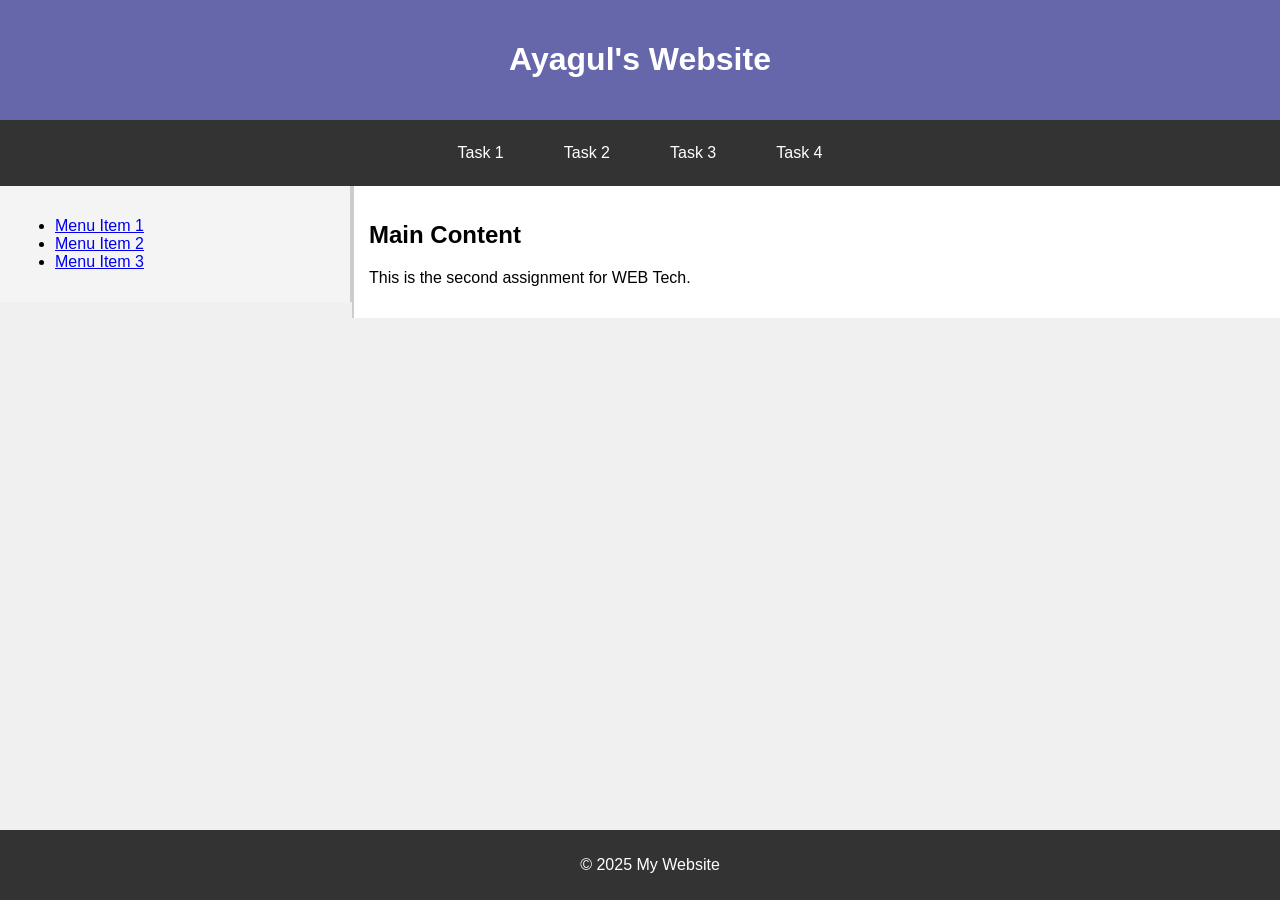
==== index.html @ 4c5d7496 "Add files via upload" ====
<!DOCTYPE html>
<html lang="en">
<head>
    <meta charset="UTF-8">
    <meta name="viewport" content="width=device-width, initial-scale=1.0">
    <title>Assignment 2 - Task 1</title>
    <link rel="stylesheet" href="styles.css">
</head>
<body>
    <!-- Header -->
    <div id="header">
        <h1>Ayagul's Website</h1>
    </div>

    <!-- Navigation bar -->
    <div id="navbar">
        <a href="task1.html">Task 1</a>
        <a href="task2.html">Task 2</a>
        <a href="task3.html">Task 3</a>
        <a href="task4.html">Task 4</a>
    </div>

    <!-- Sidebar -->
    <div id="sidebar">
        <ul>
          <li><a href="#">Menu Item 1</a></li>
          <li><a href="#">Menu Item 2</a></li>
          <li><a href="#">Menu Item 3</a></li>
        </ul>
    </div>

    <!-- Main content -->
    <div id="content">
        <h2>Main Content</h2>
        <p>This is the second assignment for WEB Tech.</p>
    </div>

    <!-- Footer -->
    <div id="footer">
        <p>&copy; 2025 My Website</p>
    </div>

</body>
</html>
---- styles.css ----
/* Общие стили */
body {
    font-family: Arial, sans-serif;
    margin: 0;
    padding: 0;
    background-color: #f0f0f0;
}

/* Header */
#header {
    background-color: #6667AB;
    color: white;
    text-align: center;
    padding: 20px;
    box-shadow: 0 2px 5px rgba(0,0,0,0.3);
}

/* Navbar */
#navbar {
    background-color: #333;
    overflow: hidden;
    text-align: center;
    display:flex;
    padding: 10px 0;
    justify-content: center; /* выравниваем по центру */
    gap: 20px; /* расстояние между ссылками */
}

#navbar a {
    display: block;
    color: white;
    text-align: center;
    padding: 14px 20px;
    text-decoration: none;
    transition: 0.3s;
}

#navbar a:hover {
    background-color: #ddd;
    color: black;
}

/* Sidebar */
#sidebar {
    float: left;
    width: 25%;
    background-color: #f4f4f4;
    padding: 15px;
    border-right: 2px solid #ccc;
}

/* Main content */
#content {
    float: right;
    width: 70%;
    padding: 15px;
    background-color: #fff;
    border-left: 2px solid #ccc;
}

/* Footer */
#footer {
    clear: both;
    background-color: #333;
    color: white;
    text-align: center;
    padding: 10px;
    position: fixed;   /* фиксируем */
    bottom: 0;         /* прижимаем к низу */
    width: 100%;

}
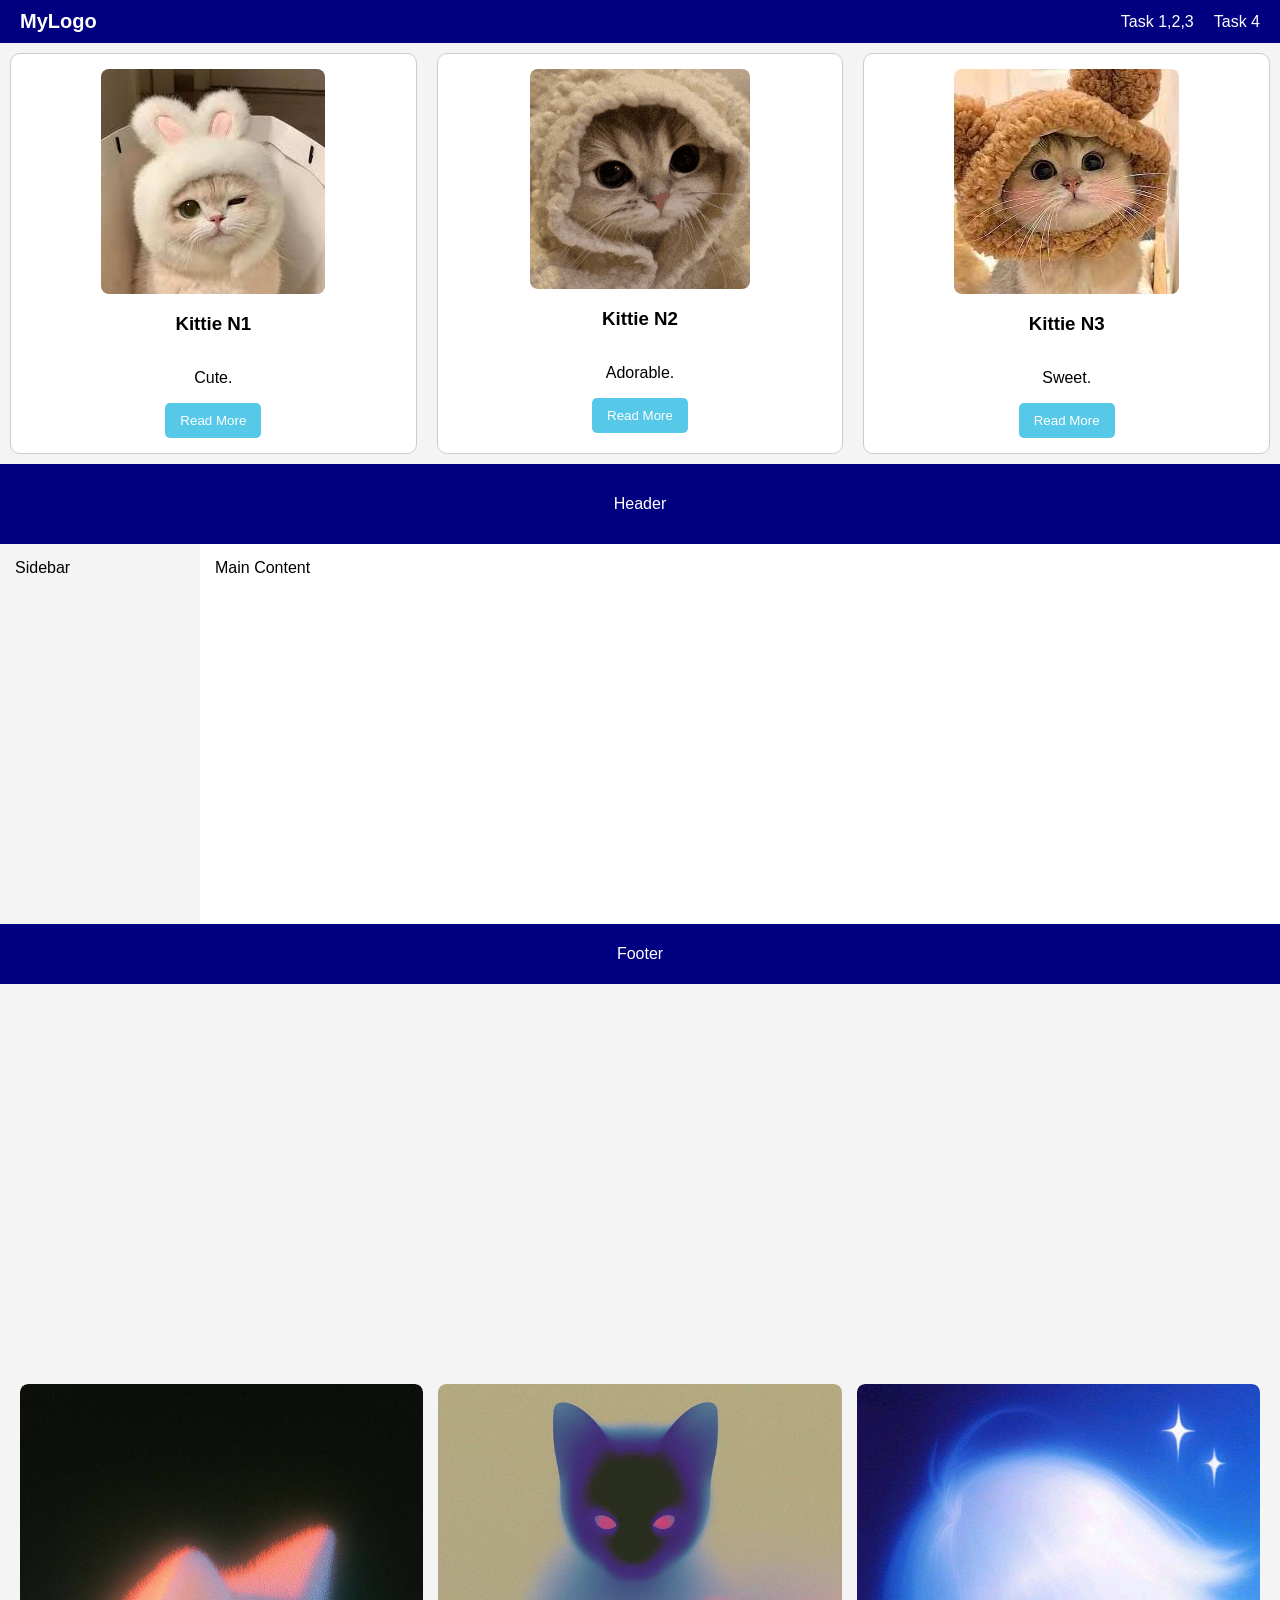
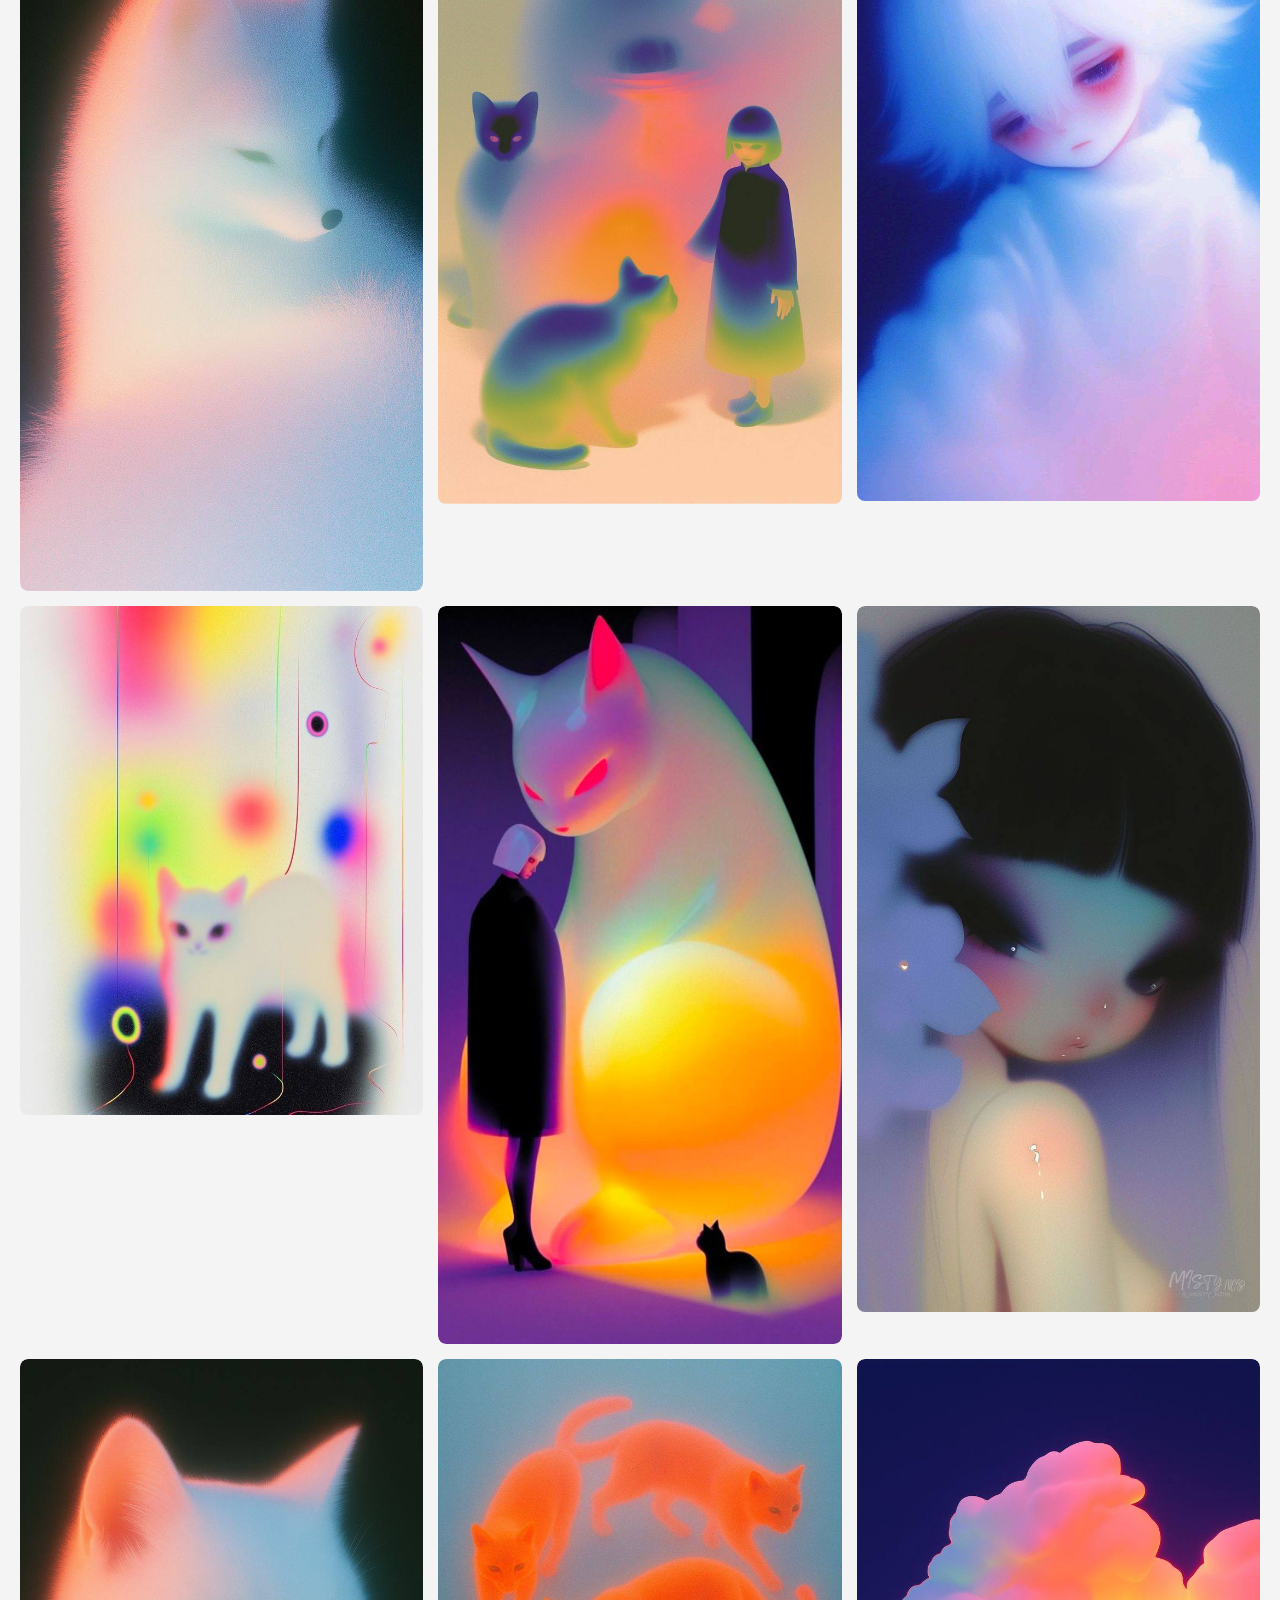
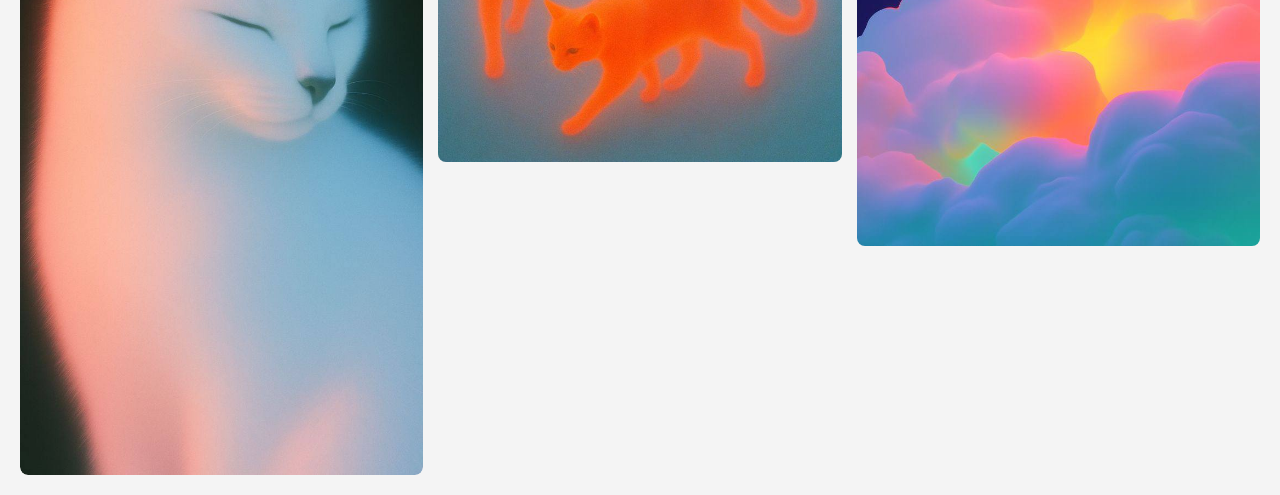
==== commit 41e43841: "Add files via upload" ====
--- a/index.html
+++ b/index.html
@@ -1,44 +1,247 @@
 <!DOCTYPE html>
-<html lang="en">
+<html>
 <head>
-    <meta charset="UTF-8">
-    <meta name="viewport" content="width=device-width, initial-scale=1.0">
-    <title>Assignment 2 - Task 1</title>
-    <link rel="stylesheet" href="styles.css">
+  <meta charset="UTF-8">
+  <title>Flexbox Example</title>
+<style>
+  body {
+      margin: 0;
+      font-family: Arial, sans-serif;
+      background: #f4f4f4;
+    }
+    .logo {
+      font-size: 20px;
+      font-weight: bold;
+    }
+
+    .navbar {
+      display: flex;
+      justify-content: space-between;
+      align-items: center;
+      padding: 10px 20px;
+      background-color: #000080;
+      color: white;
+    }
+
+    .nav-links {
+      display: flex;
+      gap: 20px;
+    }
+
+    .nav-links a {
+      color: white;
+      text-decoration: none;
+    }
+
+    .nav-links a:hover {
+      text-decoration: underline;
+    }
+
+    .card-container {
+      display: flex;
+      gap: 20px;
+      justify-content: center;
+      margin: 10px;
+    }
+
+    .card {
+      background: #fff;
+      border: 1px solid #ccc;
+      border-radius: 10px;
+      flex: 1;
+      display: flex;
+      flex-direction: column;
+      align-items: center;
+      text-align: center;
+      padding: 15px;
+      transition: transform 0.3s, box-shadow 0.3s;
+    }
+
+    .card img {
+      max-width: 100%;
+      border-radius: 8px;
+    }
+
+    .card button {
+      padding: 10px 15px;
+      background: #56C8E8;
+      border: none;
+      color: white;
+      border-radius: 5px;
+      cursor: pointer;
+    }
+    .card button:hover{
+      background-color: #C9F4FF;
+      color: gray;
+    }
+
+    .card:hover {
+      transform: translateY(-5px);
+      box-shadow: 0 4px 15px rgba(0,0,0,0.2);
+    }
+
+
+    .grid-layout {
+      display: grid;
+      grid-template-rows: 80px 0.5fr 60px;
+      grid-template-columns: 200px 1fr;
+      grid-template-areas:
+        "header header"
+        "sidebar main"
+        "footer footer";
+      height: 100vh;
+    }
+
+    header {
+      grid-area: header;
+      background: #000080;
+      color: white;
+      display: flex;
+      align-items: center;
+      justify-content: center;
+    }
+
+    aside {
+      grid-area: sidebar;
+      background: #f4f4f4;
+      padding: 15px;
+    }
+
+    main {
+      grid-area: main;
+      background: #fff;
+      padding: 15px;
+    }
+
+    footer {
+      grid-area: footer;
+      background: #000080;
+      color: white;
+      display: flex;
+      align-items: center;
+      justify-content: center;
+    }
+
+    .gallery {
+      display: grid;
+      grid-template-columns: repeat(3, 1fr);
+      gap: 15px;
+      padding: 20px;
+    }
+
+    .gallery-item {
+      position: relative;
+      overflow: hidden;
+      border-radius: 8px;
+    }
+
+    .gallery-item img {
+      width: 100%;
+      display: block;
+      border-radius: 8px;
+      transition: transform 0.3s;
+    }
+
+    .gallery-item:hover img {
+      transform: scale(1.1);
+    }
+
+    .caption {
+      position: absolute;
+      bottom: 0;
+      left: 0;
+      right: 0;
+      background: rgba(0,0,0,0.6);
+      color: white;
+      text-align: center;
+      padding: 10px;
+      opacity: 0;
+      transition: opacity 0.3s;
+    }
+
+    .gallery-item:hover .caption {
+      opacity: 1;
+    }
+</style>
 </head>
 <body>
-    <!-- Header -->
-    <div id="header">
-        <h1>Ayagul's Website</h1>
-    </div>
-
-    <!-- Navigation bar -->
-    <div id="navbar">
-        <a href="task1.html">Task 1</a>
-        <a href="task2.html">Task 2</a>
-        <a href="task3.html">Task 3</a>
-        <a href="task4.html">Task 4</a>
-    </div>
-
-    <!-- Sidebar -->
-    <div id="sidebar">
-        <ul>
-          <li><a href="#">Menu Item 1</a></li>
-          <li><a href="#">Menu Item 2</a></li>
-          <li><a href="#">Menu Item 3</a></li>
-        </ul>
-    </div>
-
-    <!-- Main content -->
-    <div id="content">
-        <h2>Main Content</h2>
-        <p>This is the second assignment for WEB Tech.</p>
-    </div>
-
-    <!-- Footer -->
-    <div id="footer">
-        <p>&copy; 2025 My Website</p>
-    </div>
-
+  <header class="navbar">
+    <div class="logo">MyLogo</div>
+    <nav class="nav-links">
+      <a href="index.html">Task 1,2,3</a>
+      <a href="task4.html">Task 4</a>
+
+    </nav>
+  </header>
+
+
+  <section class="card-container">
+    <div class="card">
+      <img src="cat1.jpg" alt="Card 1">
+      <h3>Kittie N1</h3>
+      <p>Cute.</p>
+      <button>Read More</button>
+    </div>
+
+    <div class="card">
+      <img src="cat2.jpg" alt="Card 2">
+      <h3>Kittie N2</h3>
+      <p>Adorable.</p>
+      <button>Read More</button>
+    </div>
+
+    <div class="card">
+      <img src="cat3.jpg" alt="Card 3">
+      <h3>Kittie N3</h3>
+      <p>Sweet.</p>
+      <button>Read More</button>
+    </div>
+  </section>
+
+  <div class="grid-layout">
+      <header>Header</header>
+      <aside>Sidebar</aside>
+      <main>Main Content</main>
+      <footer>Footer</footer>
+    </div>
+
+    <div class="gallery">
+    <div class="gallery-item">
+      <img src="img1.jpg" alt="Image 1">
+      <div class="caption">Image 1</div>
+    </div>
+    <div class="gallery-item">
+      <img src="img2.jpg" alt="Image 2">
+      <div class="caption">Image 2</div>
+    </div>
+    <div class="gallery-item">
+      <img src="img3.jpg" alt="Image 3">
+      <div class="caption">Image 3</div>
+    </div>
+    <div class="gallery-item">
+      <img src="img4.jpg" alt="Image 4">
+      <div class="caption">Image 4</div>
+    </div>
+    <div class="gallery-item">
+      <img src="img5.jpg" alt="Image 5">
+      <div class="caption">Image 5</div>
+    </div>
+    <div class="gallery-item">
+      <img src="img6.jpg" alt="Image 6">
+      <div class="caption">Image 6</div>
+    </div>
+    <div class="gallery-item">
+      <img src="img7.jpg" alt="Image 7">
+      <div class="caption">Image 7</div>
+    </div>
+    <div class="gallery-item">
+      <img src="img8.jpg" alt="Image 8">
+      <div class="caption">Image 8</div>
+    </div>
+    <div class="gallery-item">
+      <img src="img9.jpg" alt="Image 9">
+      <div class="caption">Image 9</div>
+    </div>
+  </div>
 </body>
 </html>
